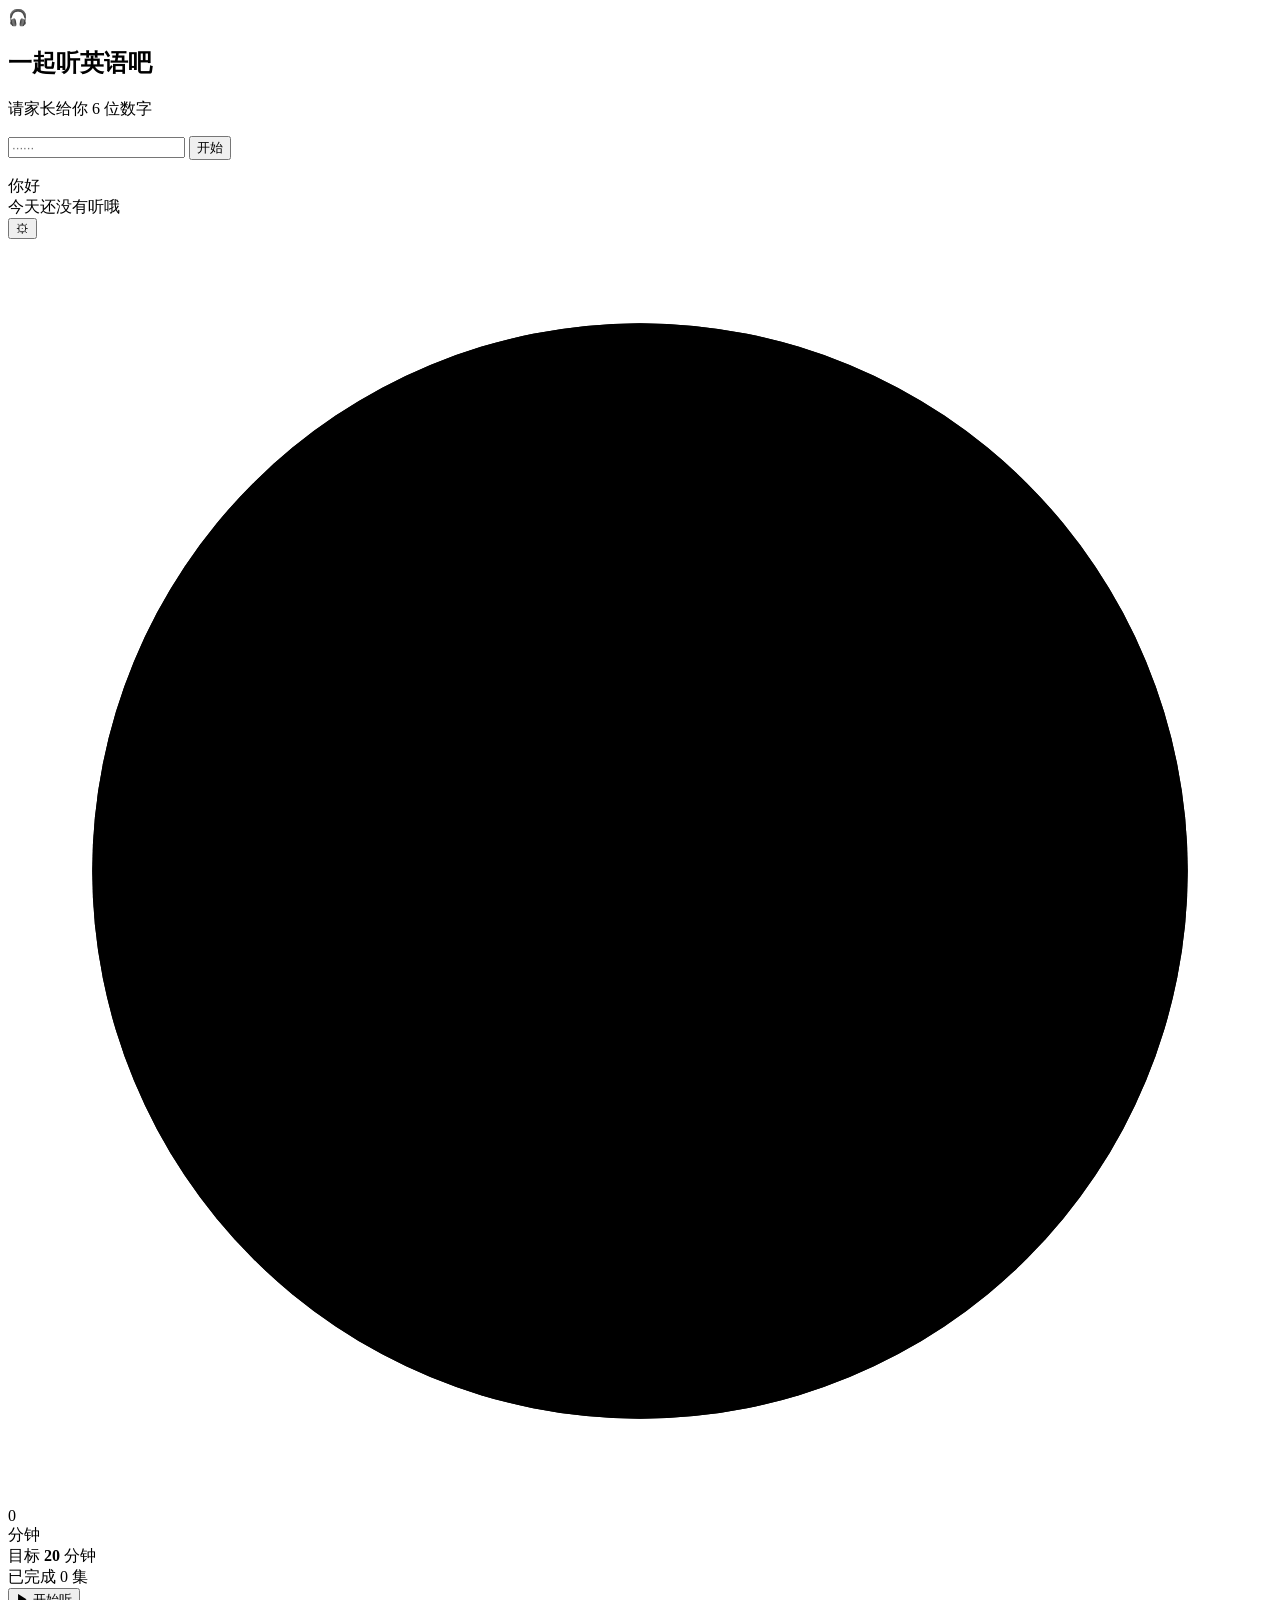
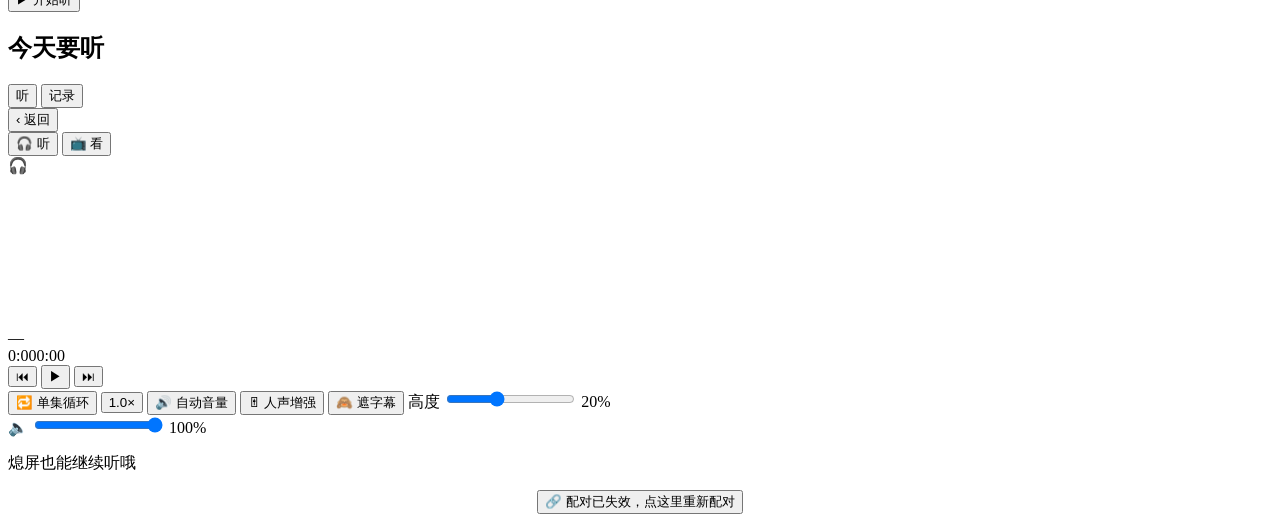
==== server/app/web/student.html @ d2248294 "feat(student): 播放端自动音量（AGC），让每集听感一致 服务端归一化是"入库时一次性"，但看模式的原始文件、历史素材、 以后直接拷进来的都可能不一致，所以在播放端再加一道保险。  实现" ====
<!DOCTYPE html>
<html lang="zh-CN">
<head>
<meta charset="utf-8">
<meta name="viewport" content="width=device-width, initial-scale=1, viewport-fit=cover">
<meta name="theme-color" content="#3d6bfa">
<title>听英语 · 学生端</title>
<link rel="stylesheet" href="/student.css?v=8">
</head>
<body>

<!-- 1. 配对 -->
<section id="screen-pair" class="screen hidden">
  <div class="pair-box">
    <div class="logo">🎧</div>
    <h1>一起听英语吧</h1>
    <p class="hint">请家长给你 6 位数字</p>
    <input id="pair-code" class="code-input" inputmode="numeric" maxlength="6"
           placeholder="······" autocomplete="off">
    <button id="pair-btn" class="big-btn">开始</button>
    <p id="pair-error" class="err"></p>
  </div>
</section>

<!-- 2. 今日任务 -->
<section id="screen-home" class="screen hidden">
  <header class="topbar">
    <div>
      <div class="hello" id="hello-name">你好</div>
      <div class="sub" id="today-summary">今天还没有听哦</div>
    </div>
    <button id="switch-device" class="icon-btn" title="换设备">⚙</button>
  </header>

  <div class="progress-card">
    <div class="ring-wrap">
      <svg viewBox="0 0 120 120" class="ring">
        <circle cx="60" cy="60" r="52" class="ring-bg"></circle>
        <circle cx="60" cy="60" r="52" class="ring-fg" id="ring-fg"></circle>
      </svg>
      <div class="ring-text">
        <div class="ring-num" id="ring-min">0</div>
        <div class="ring-unit">分钟</div>
      </div>
    </div>
    <div class="progress-info">
      <div class="goal">目标 <b id="target-min">20</b> 分钟</div>
      <div class="done-count" id="done-count">已完成 0 集</div>
      <button id="start-btn" class="big-btn play-btn">▶ 开始听</button>
    </div>
  </div>

  <h2 class="section-title">今天要听</h2>
  <div id="task-list" class="task-list"></div>

  <div class="tabs">
    <button class="tab active" data-view="tasks">听</button>
    <button class="tab" data-view="history">记录</button>
  </div>

  <div id="history-view" class="history hidden"></div>
</section>

<!-- 3. 播放器 -->
<section id="screen-player" class="screen player hidden">
  <button id="player-back" class="icon-btn back">‹ 返回</button>

  <div class="mode-switch" id="mode-switch">
    <button class="mode-btn active" data-mode="audio">🎧 听</button>
    <button class="mode-btn" data-mode="video">📺 看</button>
  </div>

  <div class="media-stage">
    <div class="cover-art" id="cover-art">🎧</div>
    <video id="video" class="media-video hidden" playsinline preload="metadata"></video>
  </div>

  <div class="cover">
    <div class="cover-title" id="player-title">—</div>
    <div class="cover-meta" id="player-meta"></div>
  </div>

  <div class="seek">
    <div class="seek-bar"><div class="seek-fill" id="seek-fill"></div></div>
    <div class="seek-time"><span id="cur-time">0:00</span><span id="dur-time">0:00</span></div>
  </div>

  <div class="controls">
    <button id="btn-prev" class="icon-btn">⏮</button>
    <button id="btn-play" class="round-btn">▶</button>
    <button id="btn-next" class="icon-btn">⏭</button>
  </div>

  <div class="extras">
    <button id="btn-loop" class="chip">🔁 单集循环</button>
    <button id="btn-rate" class="chip">1.0×</button>
    <button id="btn-autolevel" class="chip on">🔊 自动音量</button>
    <button id="btn-voice" class="chip">🎚 人声增强</button>
    <button id="btn-mask" class="chip hidden">🙈 遮字幕</button>
    <label class="chip mask-slider hidden" id="mask-slider-wrap">
      高度 <input type="range" id="mask-height" min="8" max="40" step="2" value="20">
      <span id="mask-value">20%</span>
    </label>
  </div>

  <div class="volume-row">
    <span class="vol-icon">🔈</span>
    <input type="range" id="volume" min="0" max="100" step="5" value="100">
    <span class="vol-value" id="volume-value">100%</span>
  </div>
  <p class="tip" id="volume-tip"></p>

  <p class="tip" id="player-tip">熄屏也能继续听哦</p>
  <button id="repair-btn" class="chip hidden" style="margin:0 auto;display:block">🔗 配对已失效，点这里重新配对</button>

  <!-- 硬字幕遮挡条：素材是双行双语艺术字，关不掉，只能盖住 -->
  <div class="subtitle-mask" id="subtitle-mask"></div>
  <audio id="audio" preload="metadata"></audio>
</section>

<div id="toast" class="toast hidden"></div>
<script src="/student.js?v=9"></script>
</body>
</html>
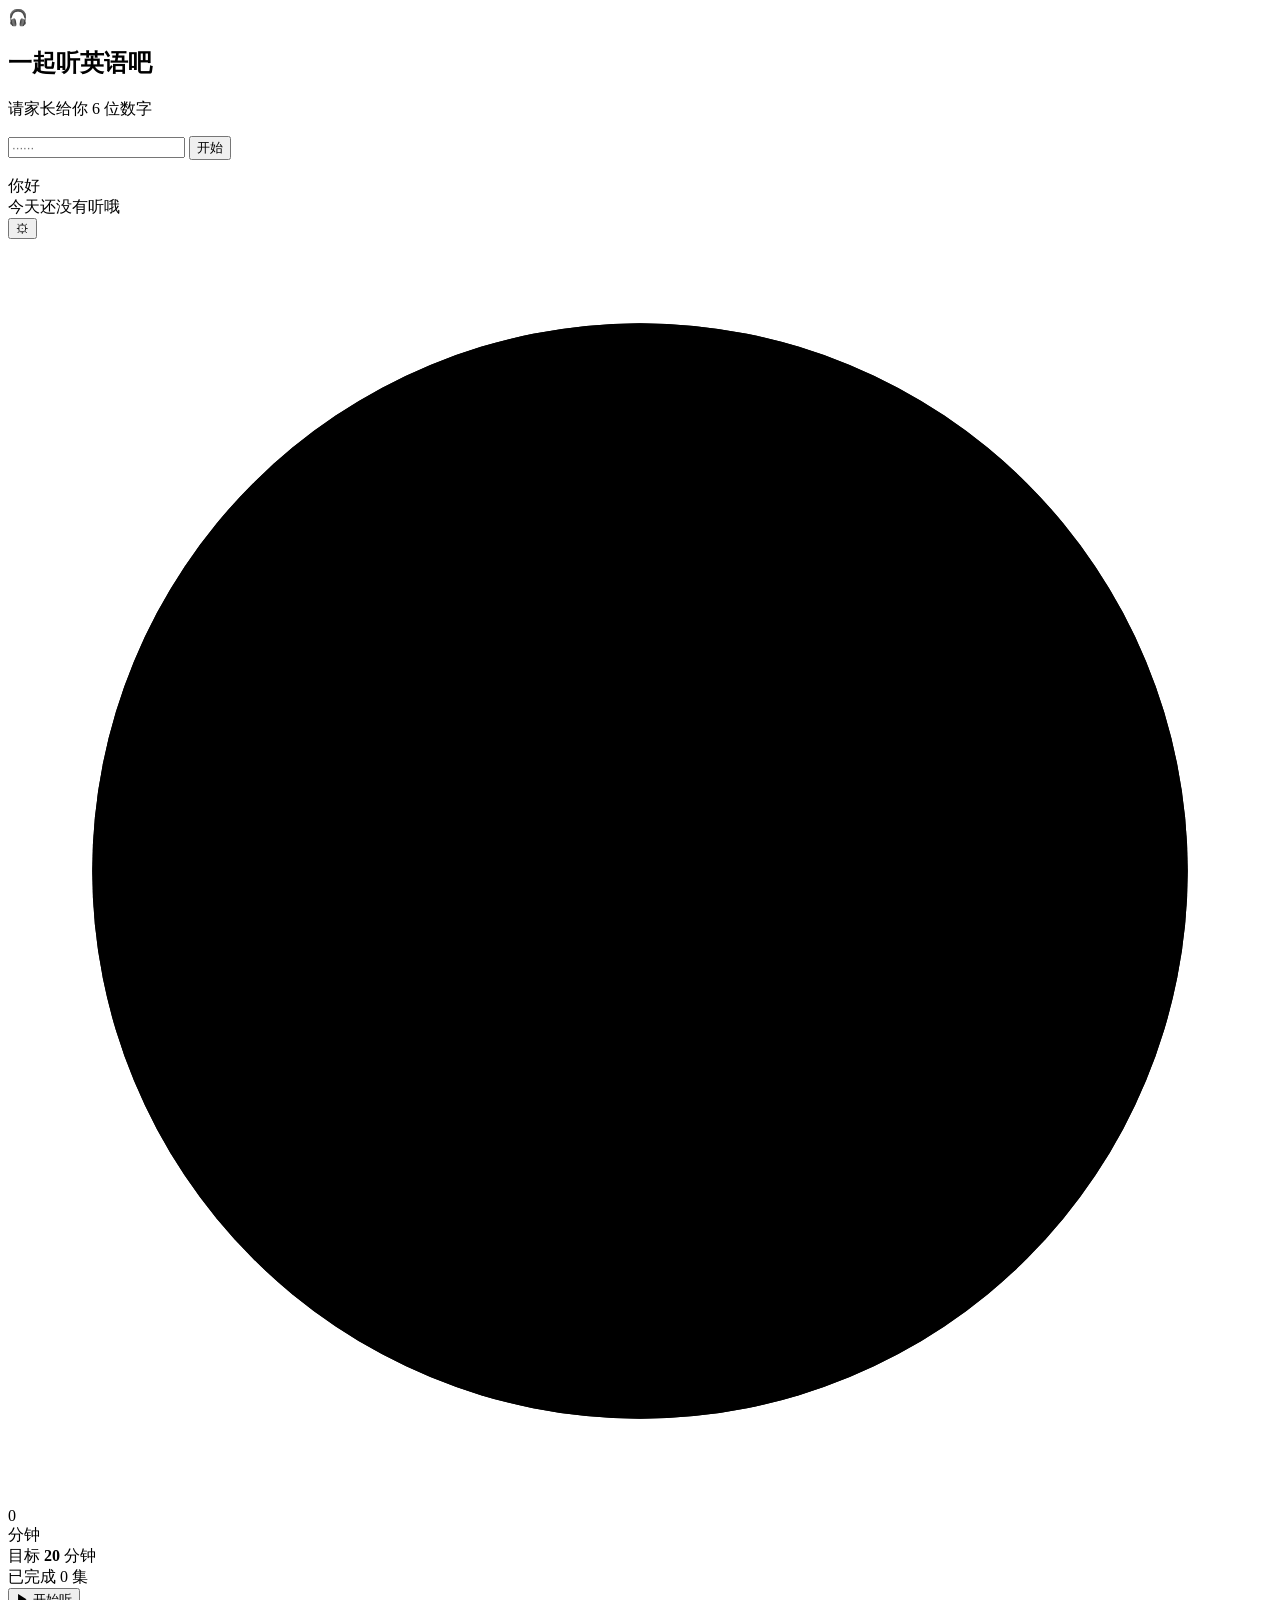
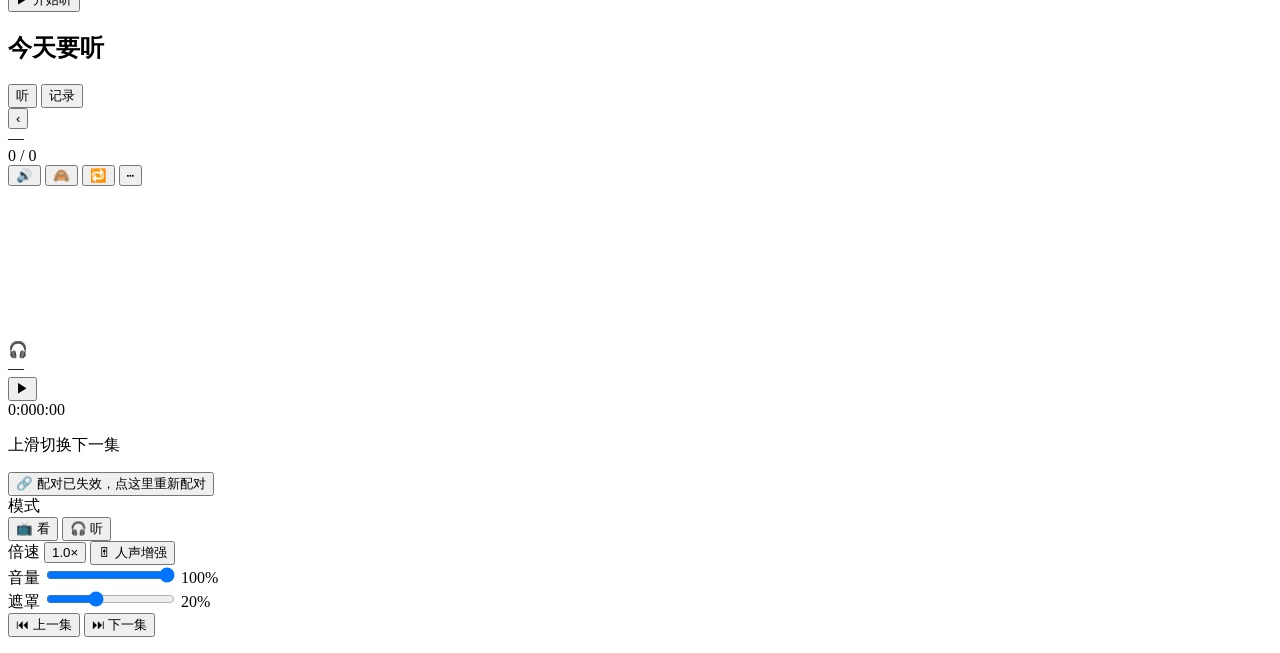
==== commit 63336eb2: "feat(student): 学生端改成抖音式全屏播放器 布局重做，功能一个没少： - 全屏视频为主（默认看模式），上下滑切换集数 - 顶部 HUD：返回、集名、进度 n/N、右上角常用按钮（响度校正" ====
--- a/server/app/web/student.html
+++ b/server/app/web/student.html
@@ -2,10 +2,10 @@
 <html lang="zh-CN">
 <head>
 <meta charset="utf-8">
-<meta name="viewport" content="width=device-width, initial-scale=1, viewport-fit=cover">
-<meta name="theme-color" content="#3d6bfa">
+<meta name="viewport" content="width=device-width, initial-scale=1, viewport-fit=cover, user-scalable=no">
+<meta name="theme-color" content="#000000">
 <title>听英语 · 学生端</title>
-<link rel="stylesheet" href="/student.css?v=8">
+<link rel="stylesheet" href="/student.css?v=11">
 </head>
 <body>
 
@@ -61,64 +61,93 @@
   <div id="history-view" class="history hidden"></div>
 </section>
 
-<!-- 3. 播放器 -->
-<section id="screen-player" class="screen player hidden">
-  <button id="player-back" class="icon-btn back">‹ 返回</button>
+<!-- 3. 播放器：抖音式全屏上下滑 -->
+<section id="screen-player" class="feed hidden">
 
-  <div class="mode-switch" id="mode-switch">
-    <button class="mode-btn active" data-mode="audio">🎧 听</button>
-    <button class="mode-btn" data-mode="video">📺 看</button>
+  <!-- 顶部：返回 + 进度 + 常用按钮 -->
+  <div class="hud-top">
+    <button id="player-back" class="hud-btn" title="返回任务">‹</button>
+    <div class="hud-info">
+      <div class="hud-name" id="hud-name">—</div>
+      <div class="hud-sub" id="hud-progress">0 / 0</div>
+    </div>
+    <div class="hud-actions">
+      <button id="btn-autolevel" class="hud-chip on" title="响度校正">🔊</button>
+      <button id="btn-mask" class="hud-chip hidden" title="遮字幕">🙈</button>
+      <button id="btn-loop" class="hud-chip" title="单集循环">🔁</button>
+      <button id="btn-more" class="hud-chip" title="更多">⋯</button>
+    </div>
   </div>
 
-  <div class="media-stage">
-    <div class="cover-art" id="cover-art">🎧</div>
-    <video id="video" class="media-video hidden" playsinline preload="metadata"></video>
+  <!-- 舞台：视频或封面 -->
+  <div class="stage" id="stage">
+    <video id="video" class="stage-video" playsinline preload="metadata"></video>
+    <div class="cover-art hidden" id="cover-art">🎧</div>
+
+    <div class="stage-caption">
+      <div class="cover-title" id="player-title">—</div>
+      <div class="cover-meta" id="player-meta"></div>
+    </div>
+
+    <!-- 硬字幕遮挡条（在看模式下盖住画面底部） -->
+    <div class="subtitle-mask off" id="subtitle-mask"></div>
+
+    <!-- 中央播放键 -->
+    <button id="btn-play" class="round-btn">▶</button>
   </div>
 
-  <div class="cover">
-    <div class="cover-title" id="player-title">—</div>
-    <div class="cover-meta" id="player-meta"></div>
+  <!-- 底部：进度 + 提示 -->
+  <div class="hud-bottom">
+    <div class="seek">
+      <div class="seek-bar"><div class="seek-fill" id="seek-fill"></div></div>
+      <div class="seek-time"><span id="cur-time">0:00</span><span id="dur-time">0:00</span></div>
+    </div>
+    <p class="tip" id="player-tip">上滑切换下一集</p>
+    <button id="repair-btn" class="repair hidden">🔗 配对已失效，点这里重新配对</button>
   </div>
 
-  <div class="seek">
-    <div class="seek-bar"><div class="seek-fill" id="seek-fill"></div></div>
-    <div class="seek-time"><span id="cur-time">0:00</span><span id="dur-time">0:00</span></div>
+  <!-- 展开面板：不常用按钮 -->
+  <div class="sheet" id="sheet">
+    <div class="sheet-handle"></div>
+
+    <div class="sheet-row">
+      <span class="sheet-label">模式</span>
+      <div class="mode-switch" id="mode-switch">
+        <button class="mode-btn" data-mode="video">📺 看</button>
+        <button class="mode-btn active" data-mode="audio">🎧 听</button>
+      </div>
+    </div>
+
+    <div class="sheet-row">
+      <span class="sheet-label">倍速</span>
+      <button id="btn-rate" class="chip">1.0×</button>
+      <button id="btn-voice" class="chip">🎚 人声增强</button>
+    </div>
+
+    <div class="sheet-row">
+      <span class="sheet-label">音量</span>
+      <input type="range" id="volume" min="0" max="100" step="5" value="100">
+      <span class="vol-value" id="volume-value">100%</span>
+    </div>
+
+    <div class="sheet-row hidden" id="mask-slider-wrap">
+      <span class="sheet-label">遮罩</span>
+      <input type="range" id="mask-height" min="8" max="40" step="2" value="20">
+      <span class="vol-value" id="mask-value">20%</span>
+    </div>
+
+    <div class="sheet-row">
+      <button id="btn-prev" class="chip">⏮ 上一集</button>
+      <button id="btn-next" class="chip">⏭ 下一集</button>
+    </div>
+
+    <p class="tip" id="volume-tip"></p>
   </div>
 
-  <div class="controls">
-    <button id="btn-prev" class="icon-btn">⏮</button>
-    <button id="btn-play" class="round-btn">▶</button>
-    <button id="btn-next" class="icon-btn">⏭</button>
-  </div>
-
-  <div class="extras">
-    <button id="btn-loop" class="chip">🔁 单集循环</button>
-    <button id="btn-rate" class="chip">1.0×</button>
-    <button id="btn-autolevel" class="chip on">🔊 自动音量</button>
-    <button id="btn-voice" class="chip">🎚 人声增强</button>
-    <button id="btn-mask" class="chip hidden">🙈 遮字幕</button>
-    <label class="chip mask-slider hidden" id="mask-slider-wrap">
-      高度 <input type="range" id="mask-height" min="8" max="40" step="2" value="20">
-      <span id="mask-value">20%</span>
-    </label>
-  </div>
-
-  <div class="volume-row">
-    <span class="vol-icon">🔈</span>
-    <input type="range" id="volume" min="0" max="100" step="5" value="100">
-    <span class="vol-value" id="volume-value">100%</span>
-  </div>
-  <p class="tip" id="volume-tip"></p>
-
-  <p class="tip" id="player-tip">熄屏也能继续听哦</p>
-  <button id="repair-btn" class="chip hidden" style="margin:0 auto;display:block">🔗 配对已失效，点这里重新配对</button>
-
-  <!-- 硬字幕遮挡条：素材是双行双语艺术字，关不掉，只能盖住 -->
-  <div class="subtitle-mask" id="subtitle-mask"></div>
   <audio id="audio" preload="metadata"></audio>
 </section>
 
 <div id="toast" class="toast hidden"></div>
-<script src="/student.js?v=9"></script>
+<script src="/student.js?v=11"></script>
 </body>
 </html>
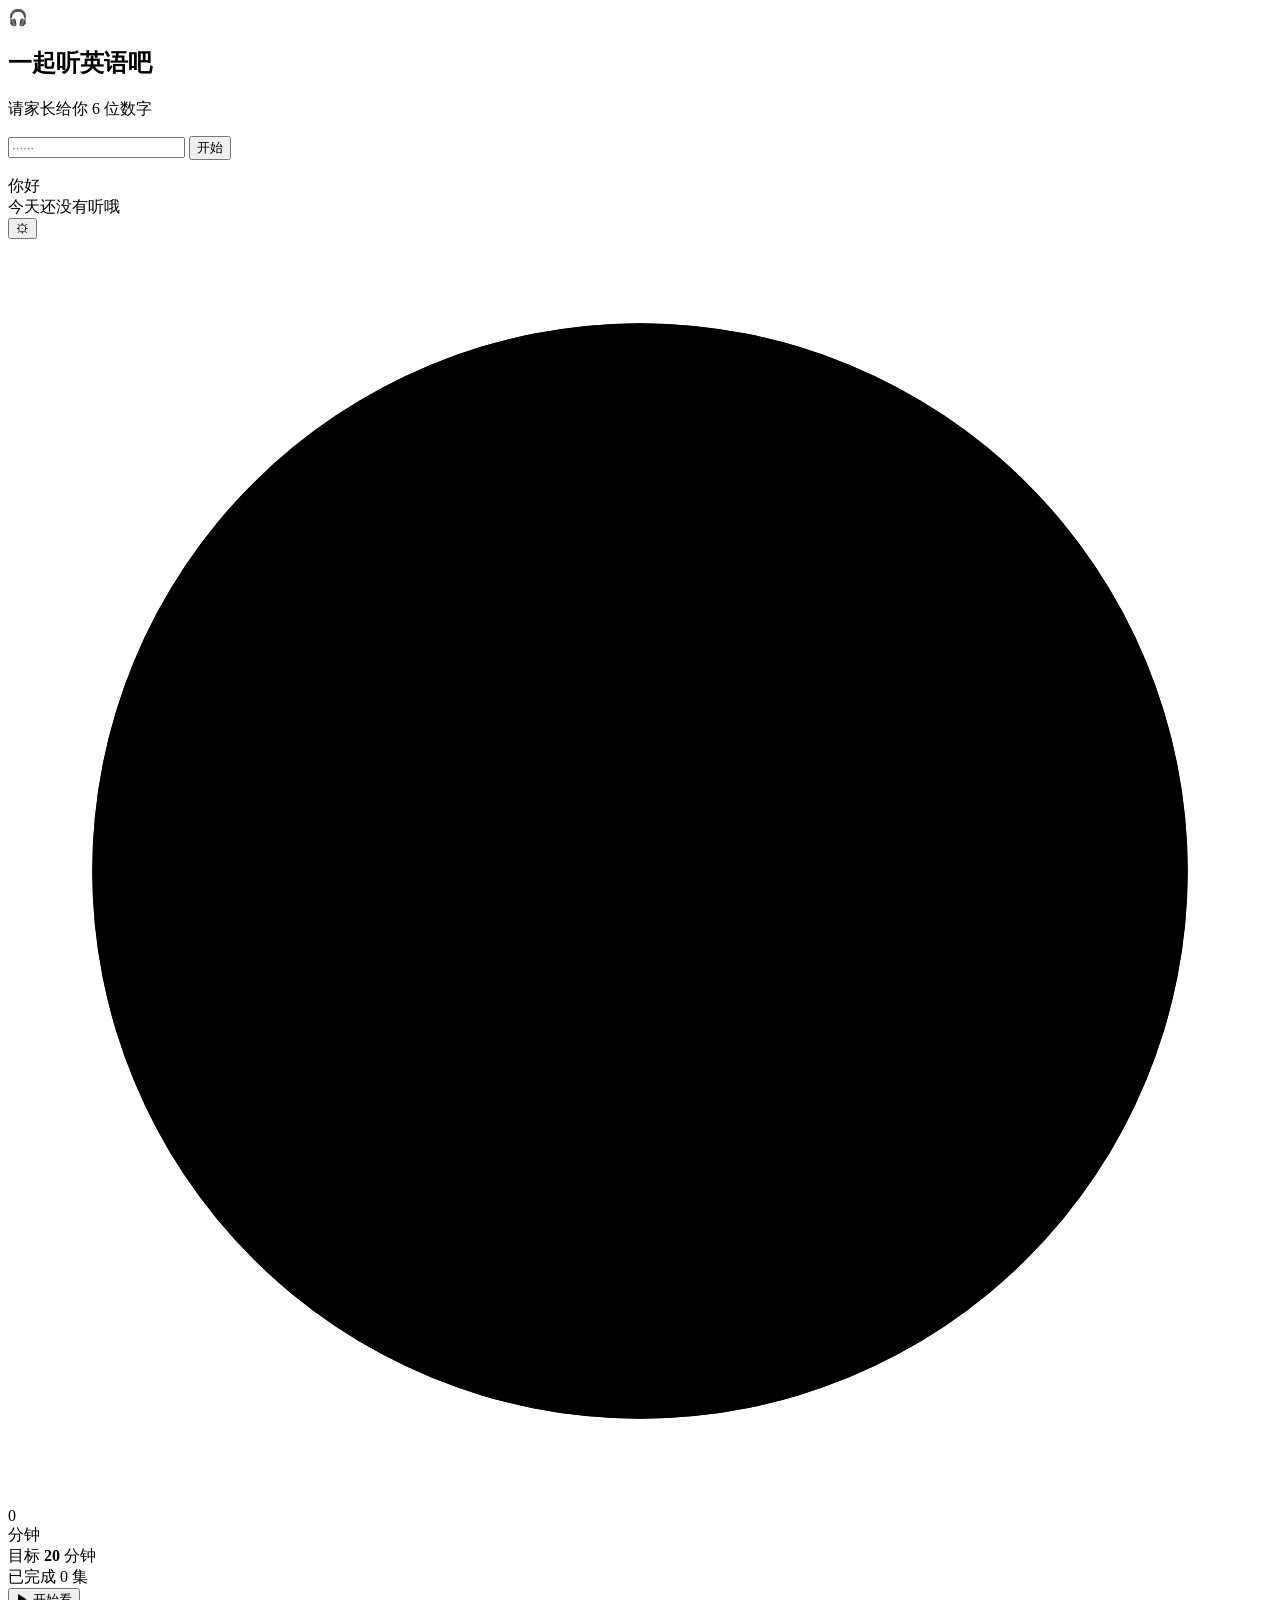
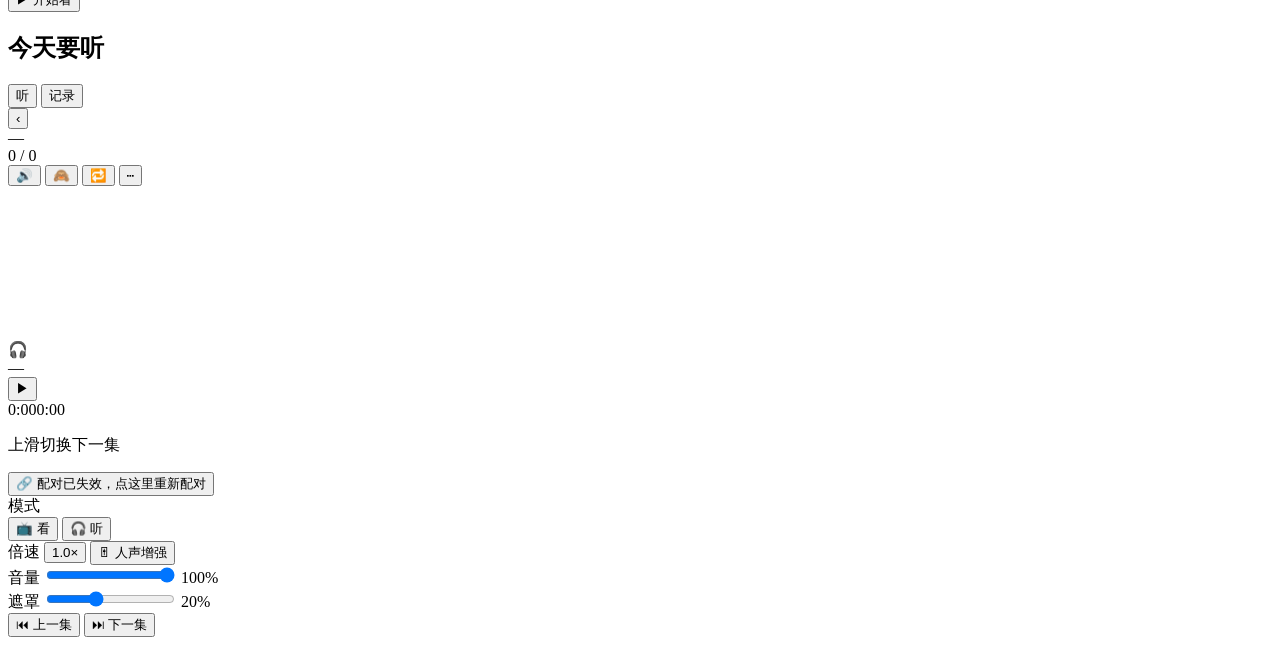
==== commit e47da644: "style(student): 首页按钮文案「开始听」改成「开始看」 学生端默认是看模式（视频优先），按钮写「开始听」不准确。" ====
--- a/server/app/web/student.html
+++ b/server/app/web/student.html
@@ -5,7 +5,7 @@
 <meta name="viewport" content="width=device-width, initial-scale=1, viewport-fit=cover, user-scalable=no">
 <meta name="theme-color" content="#000000">
 <title>听英语 · 学生端</title>
-<link rel="stylesheet" href="/student.css?v=11">
+<link rel="stylesheet" href="/student.css?v=14">
 </head>
 <body>
 
@@ -46,7 +46,7 @@
     <div class="progress-info">
       <div class="goal">目标 <b id="target-min">20</b> 分钟</div>
       <div class="done-count" id="done-count">已完成 0 集</div>
-      <button id="start-btn" class="big-btn play-btn">▶ 开始听</button>
+      <button id="start-btn" class="big-btn play-btn">▶ 开始看</button>
     </div>
   </div>
 
@@ -148,6 +148,6 @@
 </section>
 
 <div id="toast" class="toast hidden"></div>
-<script src="/student.js?v=11"></script>
+<script src="/student.js?v=16"></script>
 </body>
 </html>
